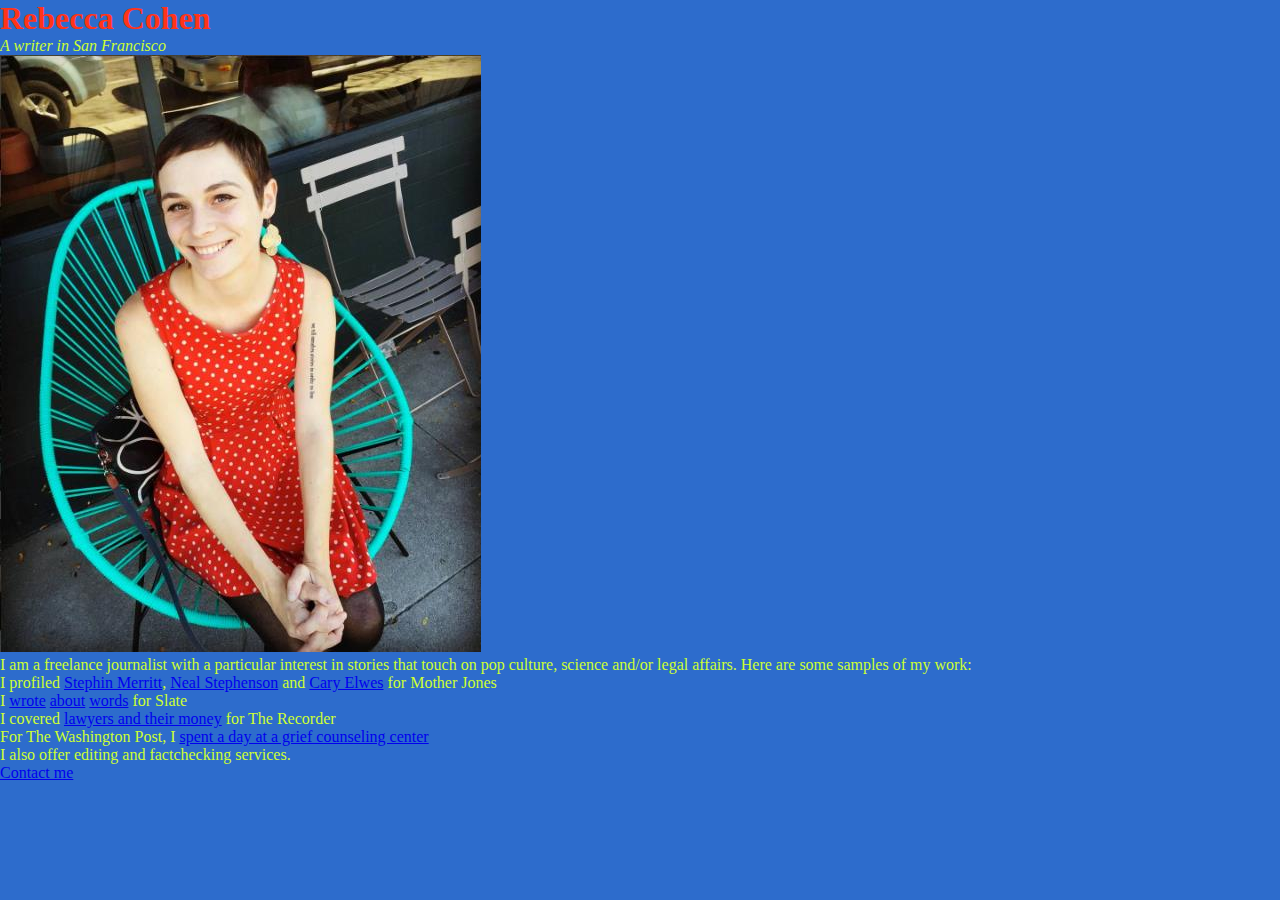
==== unit_3/index.html @ 8d474a3a "unit 3" ====
<!DOCTYPE html>
<html>
<head>
	<link rel="stylesheet" type="text/css" href="css/style.css">
	<title>Rebecca Cohen</title>
</head>
<body>
	<div class="header">
		<h1>Rebecca Cohen</h1>
	<p id="slogan">A writer in San Francisco</p>
	</div>

	<img src="images/headshot.jpg" alt="a photo of Rebecca" title="Rebecca Cohen">
	<div class="section">
	<p>I am a freelance journalist with a particular interest in stories that touch on pop culture, science and/or legal affairs. Here are some samples of my work:</p>
	<ul>
		<li>I profiled <a href="https://www.motherjones.com/media/2014/10/stephin-merritt-scrabble-book-101-words-roz-chast/">Stephin Merritt</a>, <a href="https://www.motherjones.com/media/2015/05/snow-crash-neal-stephenson-seveneves-interview/">Neal Stephenson</a> and <a href="https://www.motherjones.com/media/2014/11/cary-elwes-princess-bride-memoir/">Cary Elwes</a> for Mother Jones</li>
		<li>I <a href="http://www.slate.com/blogs/lexicon_valley/2014/04/16/tmesis_barney_stinson_s_legendary_catchphrase_from_how_i_met_your_mother.html">wrote</a> <a href="http://www.slate.com/blogs/lexicon_valley/2014/04/02/punctuation_internet_and_twitter_users_sometimes_replace_the_question_mark.html">about</a> <a href="http://www.slate.com/blogs/lexicon_valley/2014/03/12/language_i_can_t_even_is_just_the_newest_example_of_an_old_greek_rhetorical.html">words</a> for Slate</li>
		<li>I covered <a href="https://www.law.com/therecorder/almID/1202783306884/For-Some-Big-Firms-Its-Still-All-About-That-IPO-Equity/?slreturn=20180505000535">lawyers and their money</a> for The Recorder</li>
		<li>For The Washington Post, I <a href="https://www.washingtonpost.com/local/counseling-center-cares-for-people-with-complicated-grief/2013/01/14/059d4df6-2533-11e2-ba29-238a6ac36a08_story.html?noredirect=on">spent a day at a grief counseling center</a></li>
	</ul>
	<p>I also offer editing and factchecking services.</p>
	</div>
	<div class="footer">
		<a href="mailto:rebeccacohen2013@gmail.com?Subject=Hello" target="_top">Contact me</a>
	</div>
</body>
</html>
---- unit_3/css/style.css ----
* {
	padding: 0;
	margin: 0;
}

body{
	color: #CEFF32;
	background-color: #2D6CCC;
}

h1{
	color: #FF3419;
}

#slogan{
	font-style: italic;
}
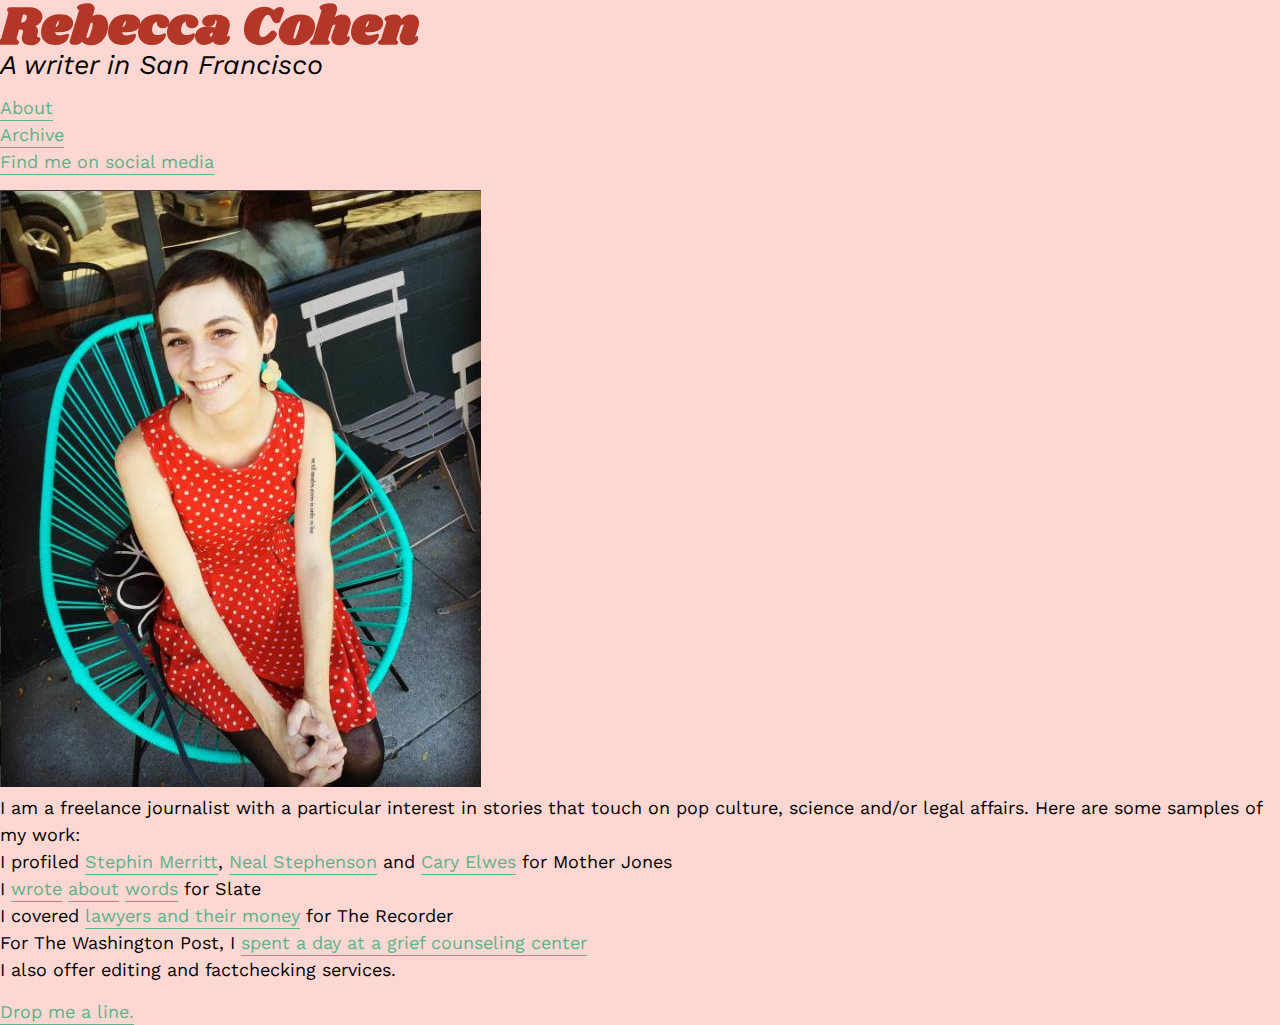
==== commit ad9b6b1f: "week 4 typography" ====
--- a/unit_3/index.html
+++ b/unit_3/index.html
@@ -5,13 +5,22 @@
 	<title>Rebecca Cohen</title>
 </head>
 <body>
-	<div class="header">
+	<header>
 		<h1>Rebecca Cohen</h1>
+	</header>
 	<p id="slogan">A writer in San Francisco</p>
-	</div>
+	<nav>
+		<ul>
+			<li><a>About</a></li>
+			<li><a>Archive<a/></li>
+			<li><a href="https://twitter.com/rebeccatcohen">Find me on social media</a></li>
+		</ul>
+	</nav>
+
 
 	<img src="images/headshot.jpg" alt="a photo of Rebecca" title="Rebecca Cohen">
-	<div class="section">
+
+	<section>
 	<p>I am a freelance journalist with a particular interest in stories that touch on pop culture, science and/or legal affairs. Here are some samples of my work:</p>
 	<ul>
 		<li>I profiled <a href="https://www.motherjones.com/media/2014/10/stephin-merritt-scrabble-book-101-words-roz-chast/">Stephin Merritt</a>, <a href="https://www.motherjones.com/media/2015/05/snow-crash-neal-stephenson-seveneves-interview/">Neal Stephenson</a> and <a href="https://www.motherjones.com/media/2014/11/cary-elwes-princess-bride-memoir/">Cary Elwes</a> for Mother Jones</li>
@@ -20,9 +29,9 @@
 		<li>For The Washington Post, I <a href="https://www.washingtonpost.com/local/counseling-center-cares-for-people-with-complicated-grief/2013/01/14/059d4df6-2533-11e2-ba29-238a6ac36a08_story.html?noredirect=on">spent a day at a grief counseling center</a></li>
 	</ul>
 	<p>I also offer editing and factchecking services.</p>
-	</div>
-	<div class="footer">
-		<a href="mailto:rebeccacohen2013@gmail.com?Subject=Hello" target="_top">Contact me</a>
-	</div>
+	</section>
+	<footer>
+		<a href="mailto:rebeccacohen2013@gmail.com?Subject=Hello" target="_top">Drop me a line.</a>
+	</footer>
 </body>
 </html>--- a/unit_3/css/style.css
+++ b/unit_3/css/style.css
@@ -1,17 +1,47 @@
+@import url('https://fonts.googleapis.com/css?family=Shrikhand');
+@import url('https://fonts.googleapis.com/css?family=Work+Sans');
+
 * {
 	padding: 0;
 	margin: 0;
 }
 
 body{
-	color: #CEFF32;
-	background-color: #2D6CCC;
+	color: ##A9A9A9;
+	background-color: #FFD7D2;
+	font-family: 'Work Sans', sans-serif;
+	font-size: 18px;
+	line-height: 1.5em
 }
 
-h1{
-	color: #FF3419;
+header{
+	font-family: 'Shrikhand', cursive;
+	font-size: 1.5em;
+	color: #B23727;
+	padding-top: 15px;
+	padding-bottom: 10px;
 }
+
+nav{
+	padding-bottom: 15px
+}
+
+
+a{
+	text-decoration: none;
+	color: #5DB289;
+	border-bottom: 1px solid #5DB289;
+	padding-bottom: 2px;
+}
+
+footer{
+	padding-top: 15px;
+}
+
 
 #slogan{
 	font-style: italic;
+	font-size: 1.5em;
+	padding-bottom: 15px;
+	
 }